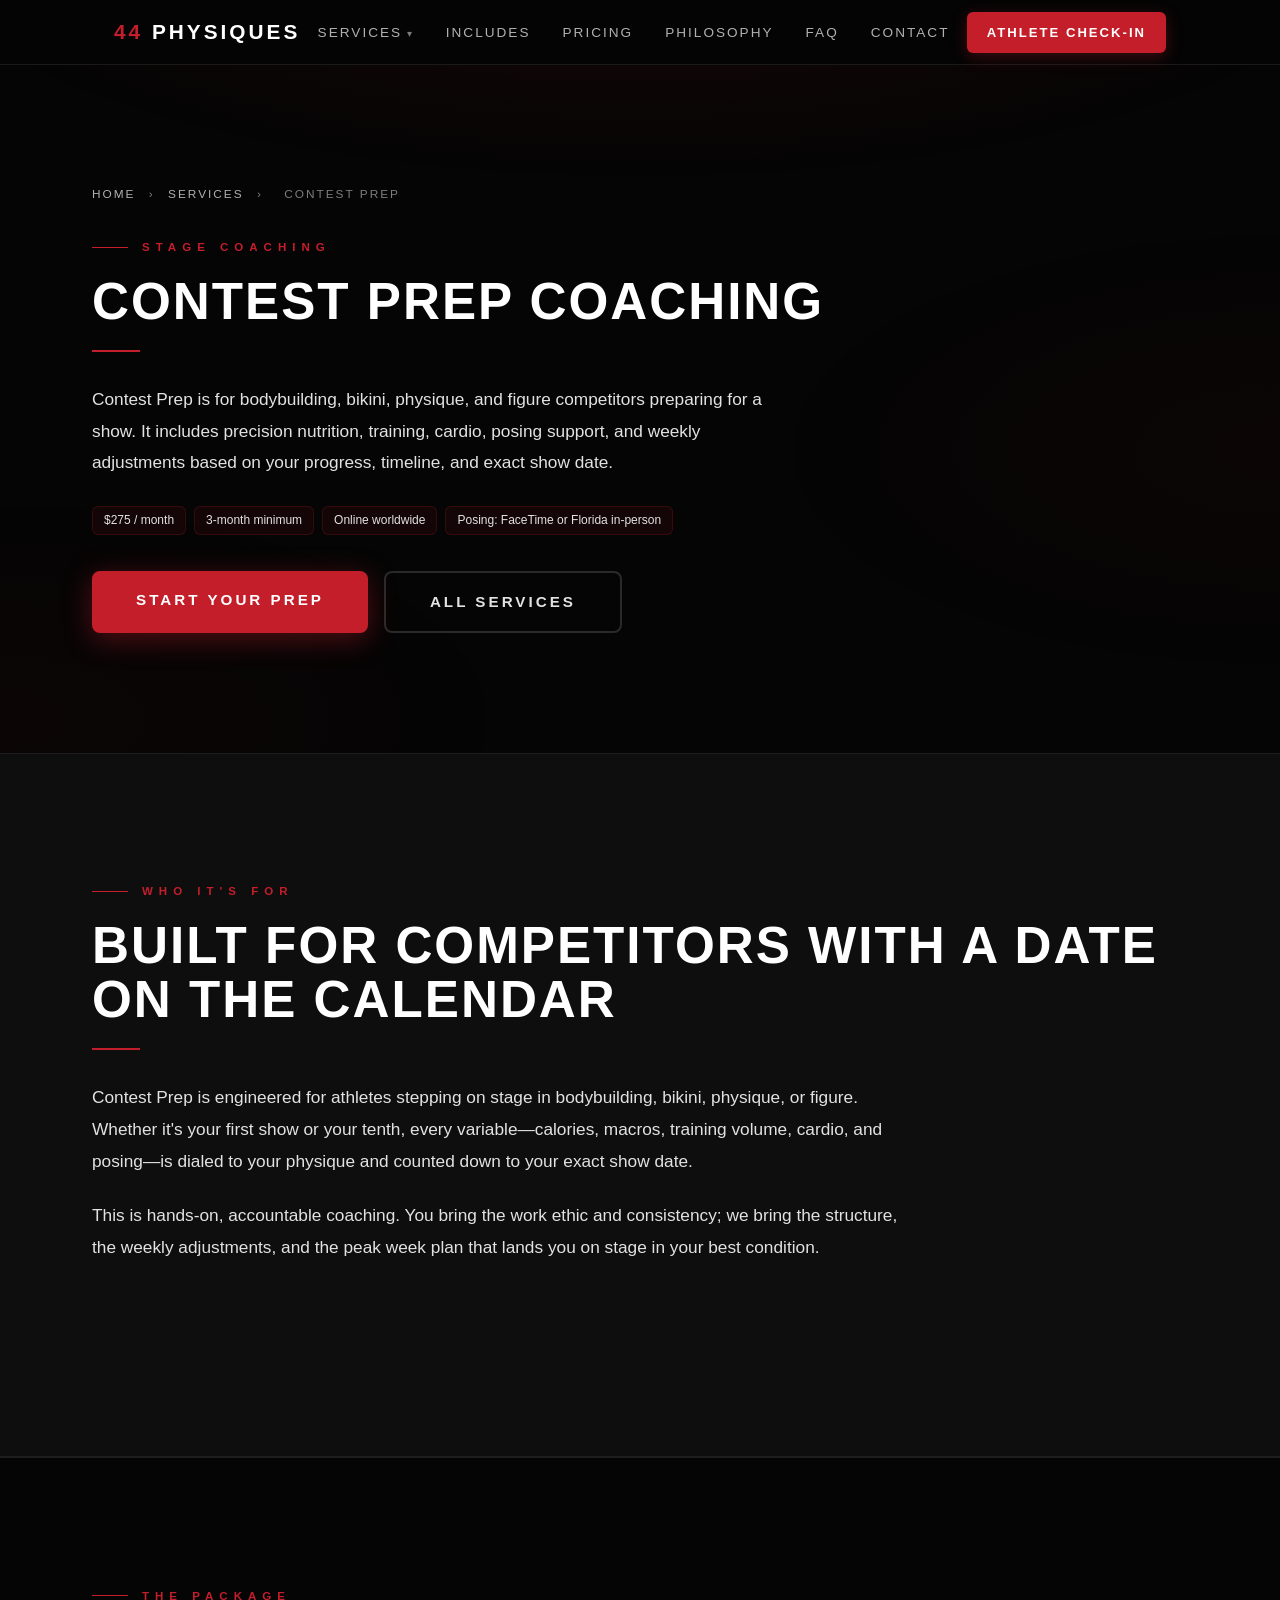
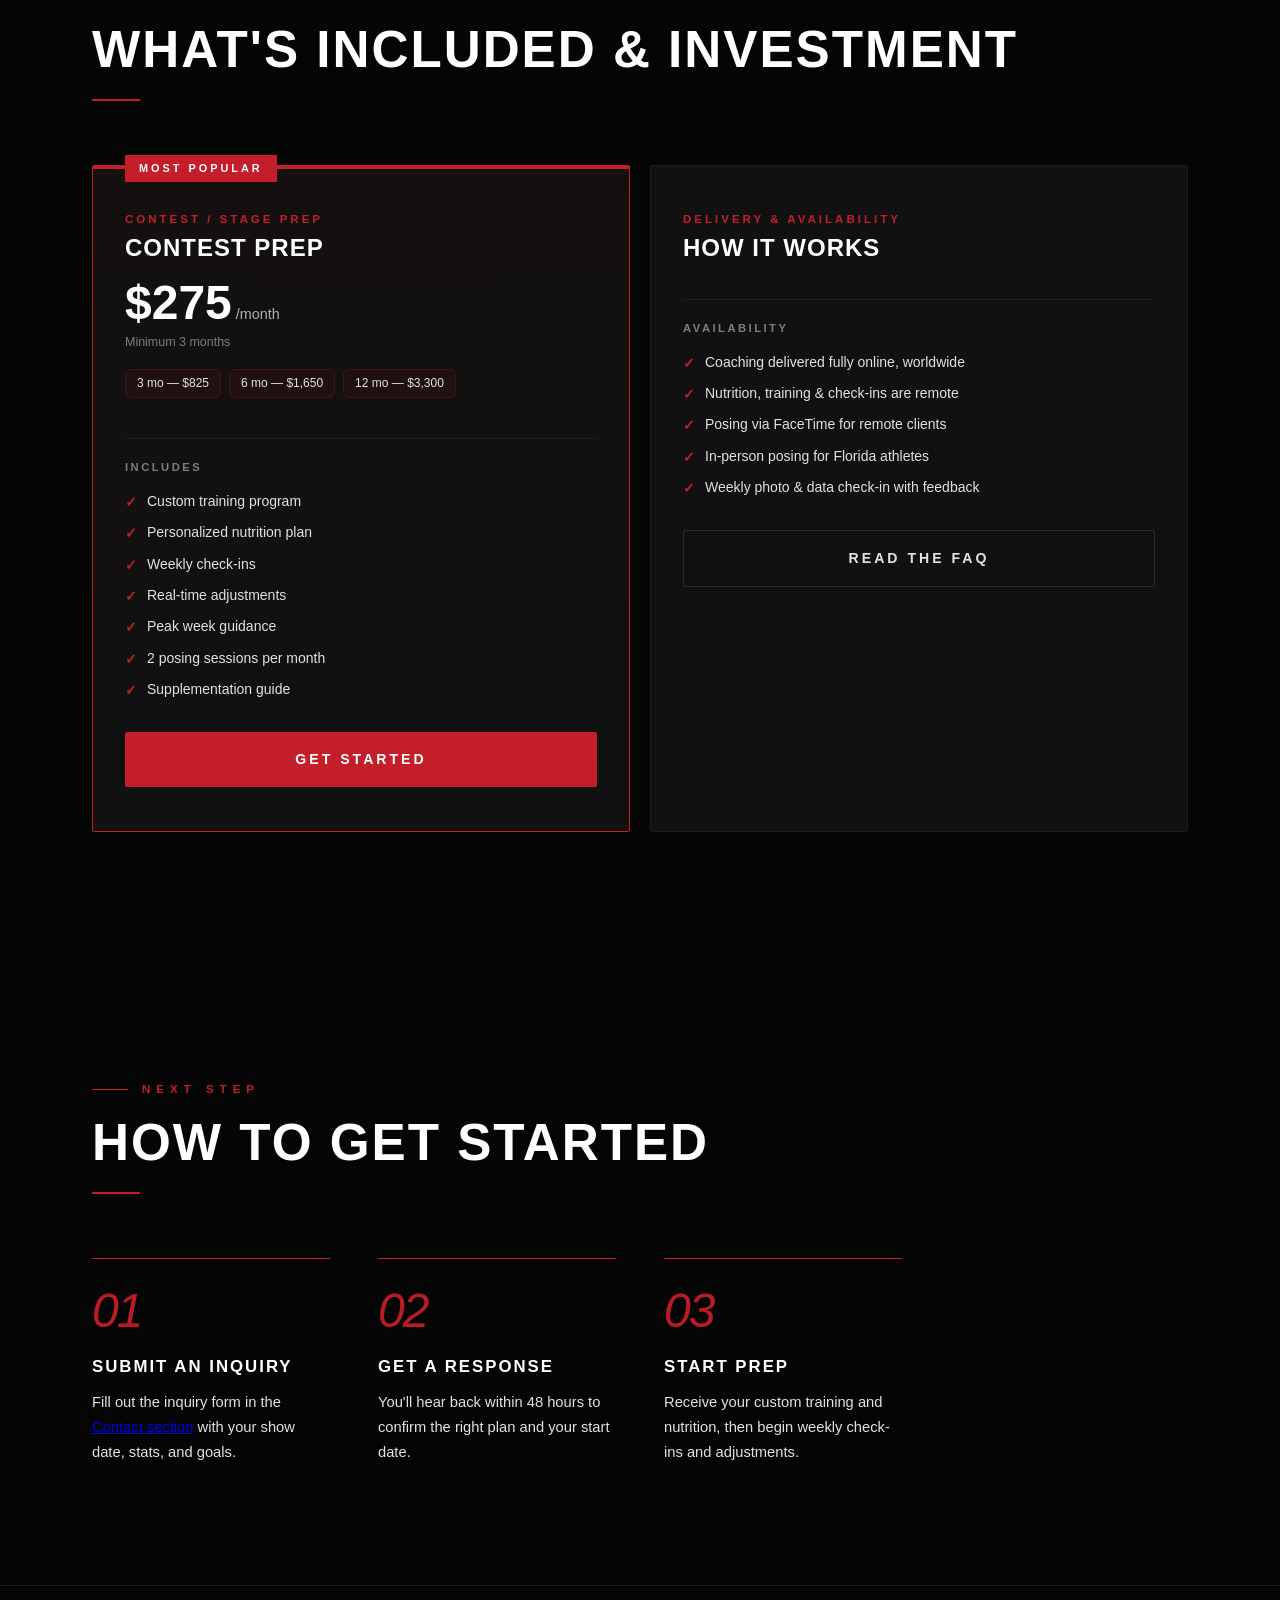
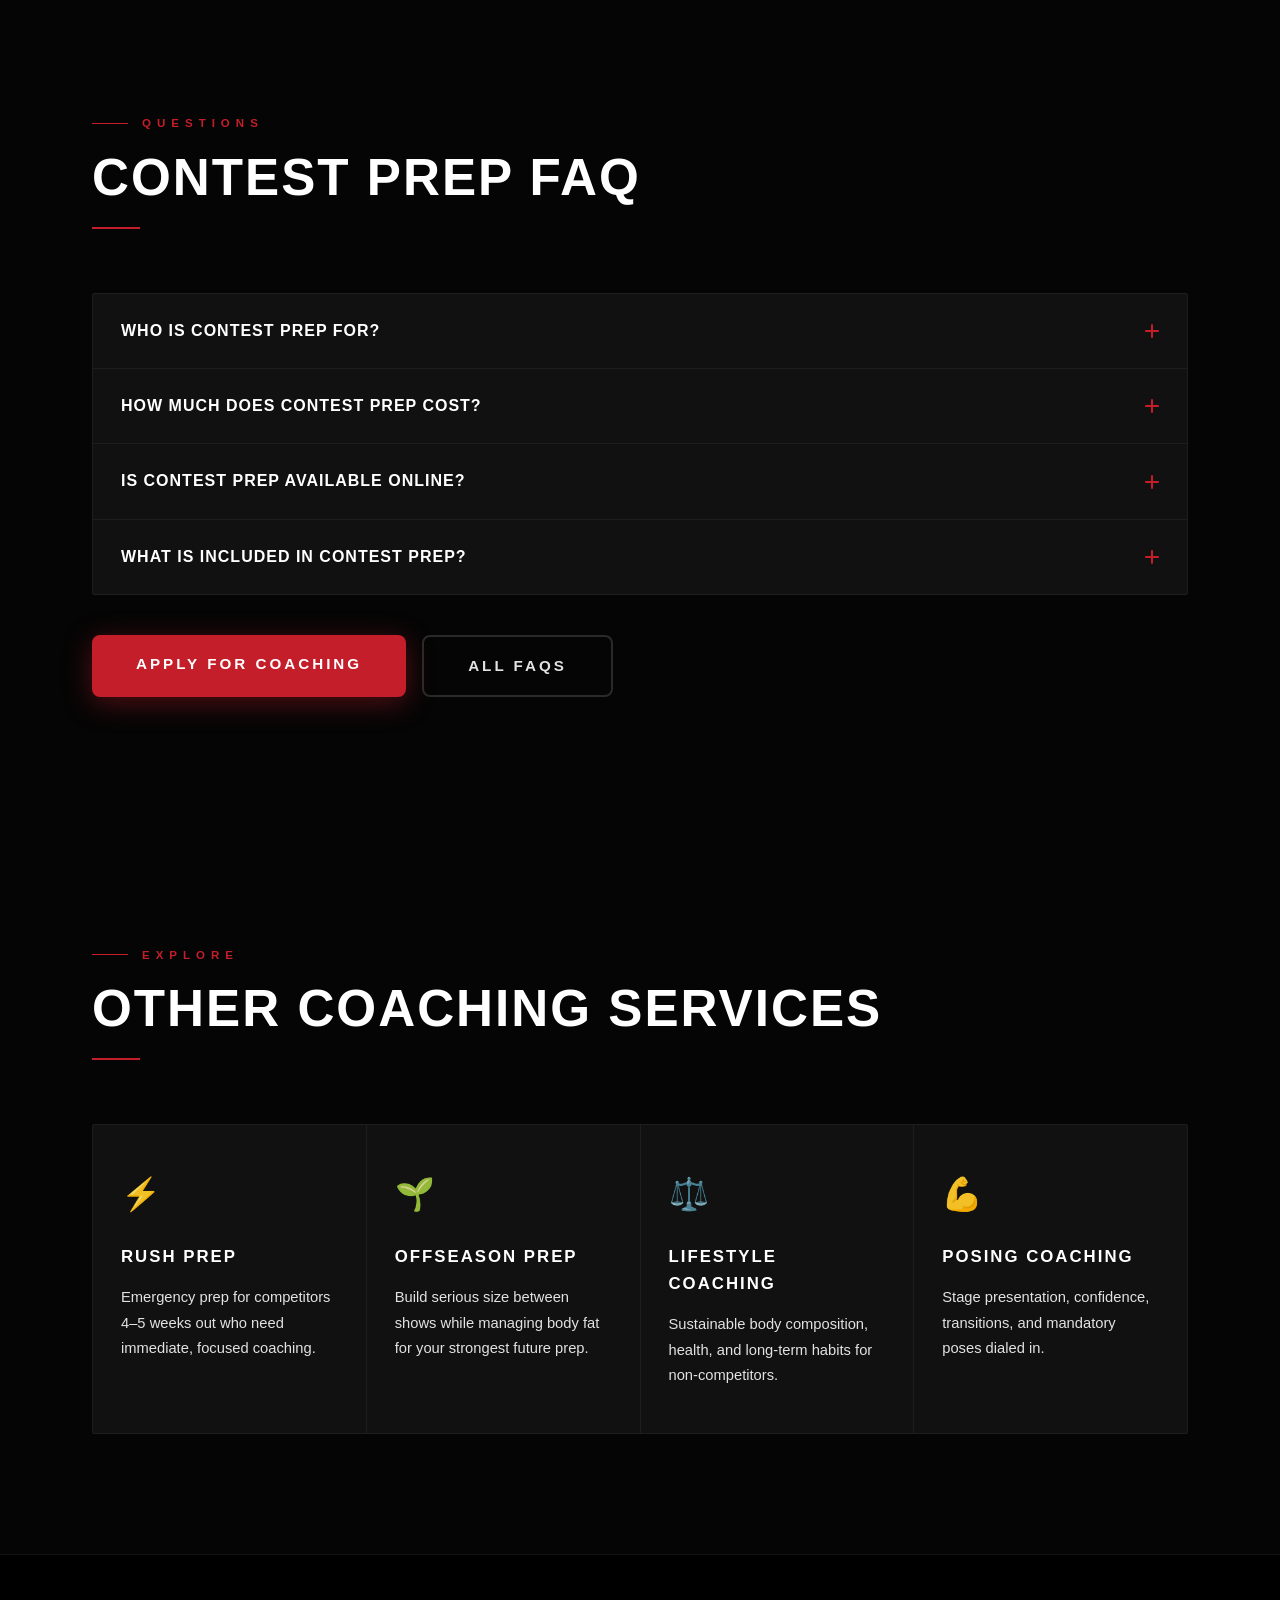
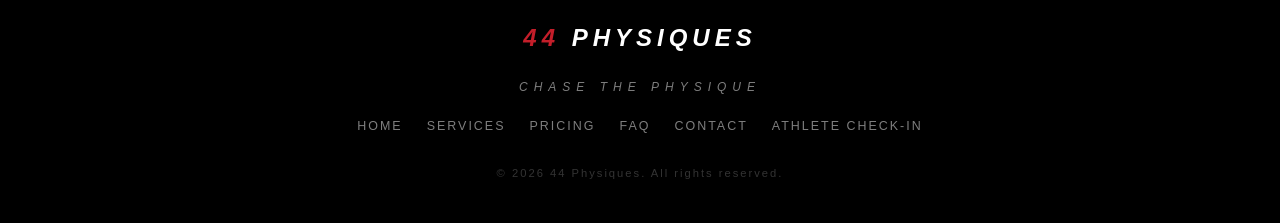
==== services/contest-prep/index.html @ b3694283 "feat: add dedicated AI-indexable service pages for 44 Physiques https://claude.ai/code/session_014UH" ====
<!DOCTYPE html>
<html lang="en">
<head>
    <meta charset="UTF-8">
    <meta name="viewport" content="width=device-width, initial-scale=1.0">

    <title>Contest Prep Coaching | Bodybuilding, Bikini &amp; Physique Show Prep | 44 Physiques</title>
    <meta name="description" content="Contest Prep coaching for bodybuilding, bikini, physique, and figure competitors. Precision nutrition, training, cardio, and posing engineered to your show date. $275/month, 3-month minimum. Online worldwide.">
    <meta name="keywords" content="contest prep coaching, bodybuilding contest prep, bikini prep coach, physique prep, figure competition coach, online contest prep, peak week coaching">
    <meta name="robots" content="index, follow, max-image-preview:large, max-snippet:-1">
    <meta name="author" content="44 Physiques">

    <link rel="canonical" href="https://zr5498tfmr-ux.github.io/-Team-44-Physiques-/services/contest-prep/">

    <meta property="og:type"        content="website">
    <meta property="og:site_name"   content="44 Physiques">
    <meta property="og:title"       content="Contest Prep Coaching | 44 Physiques">
    <meta property="og:description" content="Precision contest prep for bodybuilding, bikini, physique, and figure competitors — nutrition, training, cardio, posing, and weekly adjustments to your show date.">
    <meta property="og:image"       content="https://zr5498tfmr-ux.github.io/-Team-44-Physiques-/image/og-image.jpg">
    <meta property="og:url"         content="https://zr5498tfmr-ux.github.io/-Team-44-Physiques-/services/contest-prep/">

    <meta name="twitter:card"        content="summary_large_image">
    <meta name="twitter:title"       content="Contest Prep Coaching | 44 Physiques">
    <meta name="twitter:description" content="Precision contest prep for bodybuilding, bikini, physique, and figure competitors — engineered to your show date.">
    <meta name="twitter:image"       content="https://zr5498tfmr-ux.github.io/-Team-44-Physiques-/image/og-image.jpg">

    <link rel="preconnect" href="<https://fonts.googleapis.com>">
    <link rel="preconnect" href="<https://fonts.gstatic.com>" crossorigin>
    <link href="<https://fonts.googleapis.com/css2?family=Oswald:wght@400;500;600;700&family=Roboto:wght@300;400;500;700&display=swap>" rel="stylesheet">
    <link rel="icon" href="../../image/favicon.svg" type="image/svg+xml">
    <link rel="stylesheet" href="../../styles.css">

    <script type="application/ld+json">
    {
      "@context": "https://schema.org",
      "@graph": [
        {
          "@type": "BreadcrumbList",
          "itemListElement": [
            { "@type": "ListItem", "position": 1, "name": "Home", "item": "https://zr5498tfmr-ux.github.io/-Team-44-Physiques-/" },
            { "@type": "ListItem", "position": 2, "name": "Services", "item": "https://zr5498tfmr-ux.github.io/-Team-44-Physiques-/#services" },
            { "@type": "ListItem", "position": 3, "name": "Contest Prep", "item": "https://zr5498tfmr-ux.github.io/-Team-44-Physiques-/services/contest-prep/" }
          ]
        },
        {
          "@type": "Service",
          "@id": "https://zr5498tfmr-ux.github.io/-Team-44-Physiques-/services/contest-prep/#service",
          "name": "Contest Prep Coaching",
          "serviceType": "Bodybuilding contest prep coaching",
          "url": "https://zr5498tfmr-ux.github.io/-Team-44-Physiques-/services/contest-prep/",
          "description": "Contest Prep is for bodybuilding, bikini, physique, and figure competitors preparing for a show. It includes precision nutrition, training, cardio, posing support, and weekly adjustments based on progress, timeline, and show date.",
          "provider": {
            "@type": "ProfessionalService",
            "name": "44 Physiques",
            "url": "https://zr5498tfmr-ux.github.io/-Team-44-Physiques-/",
            "email": "fentydavid@yahoo.com"
          },
          "areaServed": [
            { "@type": "Country", "name": "United States" },
            { "@type": "Place", "name": "Online / Worldwide" }
          ],
          "offers": {
            "@type": "Offer",
            "price": "275.00",
            "priceCurrency": "USD",
            "availability": "https://schema.org/InStock",
            "url": "https://zr5498tfmr-ux.github.io/-Team-44-Physiques-/#contact",
            "priceSpecification": {
              "@type": "UnitPriceSpecification",
              "price": "275.00",
              "priceCurrency": "USD",
              "unitText": "MONTH",
              "minPrice": "825.00",
              "description": "$275/month, 3-month minimum ($825). 6 months $1,650. 12 months $3,300."
            }
          }
        },
        {
          "@type": "FAQPage",
          "mainEntity": [
            {
              "@type": "Question",
              "name": "Who is Contest Prep for?",
              "acceptedAnswer": { "@type": "Answer", "text": "Contest Prep is for bodybuilding, bikini, physique, and figure competitors preparing for a show who want precision nutrition, training, cardio, and posing built around their exact show date." }
            },
            {
              "@type": "Question",
              "name": "How much does Contest Prep cost?",
              "acceptedAnswer": { "@type": "Answer", "text": "Contest Prep is $275/month with a 3-month minimum ($825). A 6-month commitment is $1,650 and 12 months is $3,300." }
            },
            {
              "@type": "Question",
              "name": "Is Contest Prep available online?",
              "acceptedAnswer": { "@type": "Answer", "text": "Yes. All nutrition, training, and weekly check-ins are delivered fully online worldwide. Posing is available via FaceTime for remote clients or in-person for athletes in Florida." }
            },
            {
              "@type": "Question",
              "name": "What is included in Contest Prep?",
              "acceptedAnswer": { "@type": "Answer", "text": "Custom training, personalized nutrition, weekly check-ins with real-time adjustments, peak week guidance, 2 posing sessions per month, and a supplementation guide." }
            }
          ]
        }
      ]
    }
    </script>
</head>
<body>

    <!-- ===== STICKY NAV ===== -->
    <nav class="nav" aria-label="Primary navigation">
        <div class="nav-inner">
            <a href="../../" class="nav-brand"><span>44</span> Physiques</a>
            <ul class="nav-links">
                <li class="has-sub">
                    <a href="../../#services">Services</a>
                    <div class="nav-sub">
                        <a href="../contest-prep/">Contest Prep</a>
                        <a href="../rush-prep/">Rush Prep</a>
                        <a href="../lifestyle-coaching/">Lifestyle Coaching</a>
                        <a href="../offseason-prep/">Offseason Prep</a>
                        <a href="../posing-coaching/">Posing Coaching</a>
                    </div>
                </li>
                <li><a href="../../#includes">Includes</a></li>
                <li><a href="../../#pricing">Pricing</a></li>
                <li><a href="../../#philosophy">Philosophy</a></li>
                <li><a href="../../#faq">FAQ</a></li>
                <li><a href="../../#contact">Contact</a></li>
            </ul>
            <a href="https://zr5498tfmr-ux.github.io/44Physiques-check-in-form/" class="nav-cta" target="_blank" rel="noopener noreferrer">Athlete Check-In</a>
            <button class="nav-hamburger" onclick="toggleNav()" aria-label="Toggle navigation menu" aria-expanded="false" aria-controls="navMobile">
                <span></span><span></span><span></span>
            </button>
        </div>
        <div class="nav-mobile" id="navMobile">
            <a href="../../" onclick="closeNav()">Home</a>
            <a href="../../#services" onclick="closeNav()">Services</a>
            <a href="../rush-prep/" onclick="closeNav()">Rush Prep</a>
            <a href="../lifestyle-coaching/" onclick="closeNav()">Lifestyle Coaching</a>
            <a href="../offseason-prep/" onclick="closeNav()">Offseason Prep</a>
            <a href="../posing-coaching/" onclick="closeNav()">Posing Coaching</a>
            <a href="../../#faq" onclick="closeNav()">FAQ</a>
            <a href="../../#contact" onclick="closeNav()">Contact</a>
            <a href="https://zr5498tfmr-ux.github.io/44Physiques-check-in-form/" class="nav-mobile-cta" target="_blank" rel="noopener noreferrer">Athlete Check-In &rarr;</a>
        </div>
    </nav>

    <main>
        <!-- ===== HEADER ===== -->
        <section aria-label="Contest Prep overview">
            <div class="section-inner">
                <nav class="svc-breadcrumb" aria-label="Breadcrumb">
                    <a href="../../">Home</a> <span>&rsaquo;</span> <a href="../../#services">Services</a> <span>&rsaquo;</span> <span>Contest Prep</span>
                </nav>
                <p class="section-label">Stage Coaching</p>
                <h1 class="section-title">Contest Prep Coaching</h1>
                <div class="section-bar"></div>
                <p class="section-sub">Contest Prep is for bodybuilding, bikini, physique, and figure competitors preparing for a show. It includes precision nutrition, training, cardio, posing support, and weekly adjustments based on your progress, timeline, and exact show date.</p>
                <div class="bundle-row" style="margin-top: 28px;">
                    <span class="bundle-tag">$275 / month</span>
                    <span class="bundle-tag">3-month minimum</span>
                    <span class="bundle-tag">Online worldwide</span>
                    <span class="bundle-tag">Posing: FaceTime or Florida in-person</span>
                </div>
                <div class="hero-btns" style="justify-content:flex-start; margin-top: 36px;">
                    <a href="../../#contact" class="btn-primary">Start Your Prep</a>
                    <a href="../../#services" class="btn-outline">All Services</a>
                </div>
            </div>
        </section>

        <!-- ===== WHO IT'S FOR ===== -->
        <section class="philosophy-section" aria-label="Who Contest Prep is for">
            <div class="section-inner">
                <p class="section-label">Who It's For</p>
                <h2 class="section-title">Built For Competitors With a Date on the Calendar</h2>
                <div class="section-bar"></div>
                <div class="philosophy-body">
                    <p>Contest Prep is engineered for athletes stepping on stage in bodybuilding, bikini, physique, or figure. Whether it's your first show or your tenth, every variable&mdash;calories, macros, training volume, cardio, and posing&mdash;is dialed to your physique and counted down to your exact show date.</p>
                    <p>This is hands-on, accountable coaching. You bring the work ethic and consistency; we bring the structure, the weekly adjustments, and the peak week plan that lands you on stage in your best condition.</p>
                </div>
            </div>
        </section>

        <!-- ===== INCLUDED + PRICING ===== -->
        <section class="includes-section" aria-label="What is included and pricing">
            <div class="section-inner">
                <p class="section-label">The Package</p>
                <h2 class="section-title">What's Included &amp; Investment</h2>
                <div class="section-bar"></div>
                <div class="pricing-grid">
                    <div class="pricing-card pricing-featured">
                        <div class="pricing-badge">Most Popular</div>
                        <p class="pricing-tier">Contest / Stage Prep</p>
                        <h3 class="pricing-name">Contest Prep</h3>
                        <div class="pricing-amount">
                            <span class="price-num">$275</span><span class="price-per">/month</span>
                        </div>
                        <p class="pricing-min">Minimum 3 months</p>
                        <div class="bundle-row">
                            <span class="bundle-tag">3 mo &mdash; $825</span>
                            <span class="bundle-tag">6 mo &mdash; $1,650</span>
                            <span class="bundle-tag">12 mo &mdash; $3,300</span>
                        </div>
                        <div class="pricing-divider"></div>
                        <p class="includes-label">Includes</p>
                        <ul class="includes-list">
                            <li>Custom training program</li>
                            <li>Personalized nutrition plan</li>
                            <li>Weekly check-ins</li>
                            <li>Real-time adjustments</li>
                            <li>Peak week guidance</li>
                            <li>2 posing sessions per month</li>
                            <li>Supplementation guide</li>
                        </ul>
                        <a href="../../#contact" class="pricing-btn pricing-btn-solid">Get Started</a>
                    </div>
                    <div class="pricing-card">
                        <p class="pricing-tier">Delivery &amp; Availability</p>
                        <h3 class="pricing-name">How It Works</h3>
                        <div class="pricing-divider" style="margin-top: 20px;"></div>
                        <p class="includes-label">Availability</p>
                        <ul class="includes-list">
                            <li>Coaching delivered fully online, worldwide</li>
                            <li>Nutrition, training &amp; check-ins are remote</li>
                            <li>Posing via FaceTime for remote clients</li>
                            <li>In-person posing for Florida athletes</li>
                            <li>Weekly photo &amp; data check-in with feedback</li>
                        </ul>
                        <a href="../../#faq" class="pricing-btn pricing-btn-outline">Read the FAQ</a>
                    </div>
                </div>
            </div>
        </section>

        <!-- ===== HOW TO START ===== -->
        <section aria-label="How to get started">
            <div class="section-inner">
                <p class="section-label">Next Step</p>
                <h2 class="section-title">How to Get Started</h2>
                <div class="section-bar"></div>
                <div class="includes-grid">
                    <div class="include-item">
                        <span class="include-num">01</span>
                        <h3 class="include-name">Submit an Inquiry</h3>
                        <p class="include-desc">Fill out the inquiry form in the <a href="../../#contact">Contact section</a> with your show date, stats, and goals.</p>
                    </div>
                    <div class="include-item">
                        <span class="include-num">02</span>
                        <h3 class="include-name">Get a Response</h3>
                        <p class="include-desc">You'll hear back within 48 hours to confirm the right plan and your start date.</p>
                    </div>
                    <div class="include-item">
                        <span class="include-num">03</span>
                        <h3 class="include-name">Start Prep</h3>
                        <p class="include-desc">Receive your custom training and nutrition, then begin weekly check-ins and adjustments.</p>
                    </div>
                </div>
            </div>
        </section>

        <!-- ===== FAQ ===== -->
        <section class="faq-section" aria-label="Contest Prep frequently asked questions">
            <div class="section-inner">
                <p class="section-label">Questions</p>
                <h2 class="section-title">Contest Prep FAQ</h2>
                <div class="section-bar"></div>
                <div class="faq-list">
                    <details class="faq-item">
                        <summary class="faq-q"><span>Who is Contest Prep for?</span><span class="faq-icon" aria-hidden="true"></span></summary>
                        <div class="faq-a"><p>Contest Prep is for bodybuilding, bikini, physique, and figure competitors preparing for a show who want precision nutrition, training, cardio, and posing built around their exact show date.</p></div>
                    </details>
                    <details class="faq-item">
                        <summary class="faq-q"><span>How much does Contest Prep cost?</span><span class="faq-icon" aria-hidden="true"></span></summary>
                        <div class="faq-a"><p>Contest Prep is $275/month with a 3-month minimum ($825). A 6-month commitment is $1,650 and 12 months is $3,300.</p></div>
                    </details>
                    <details class="faq-item">
                        <summary class="faq-q"><span>Is Contest Prep available online?</span><span class="faq-icon" aria-hidden="true"></span></summary>
                        <div class="faq-a"><p>Yes. All nutrition, training, and weekly check-ins are delivered fully online worldwide. Posing is available via FaceTime for remote clients or in-person for athletes in Florida.</p></div>
                    </details>
                    <details class="faq-item">
                        <summary class="faq-q"><span>What is included in Contest Prep?</span><span class="faq-icon" aria-hidden="true"></span></summary>
                        <div class="faq-a"><p>Custom training, personalized nutrition, weekly check-ins with real-time adjustments, peak week guidance, 2 posing sessions per month, and a supplementation guide.</p></div>
                    </details>
                </div>
                <div class="hero-btns" style="justify-content:flex-start; margin-top: 40px;">
                    <a href="../../#contact" class="btn-primary">Apply for Coaching</a>
                    <a href="../../#faq" class="btn-outline">All FAQs</a>
                </div>
            </div>
        </section>

        <!-- ===== OTHER SERVICES ===== -->
        <section aria-label="Other coaching services">
            <div class="section-inner">
                <p class="section-label">Explore</p>
                <h2 class="section-title">Other Coaching Services</h2>
                <div class="section-bar"></div>
                <div class="services-grid">
                    <a class="service-card" href="../rush-prep/">
                        <span class="service-icon" aria-hidden="true">&#9889;</span>
                        <h3 class="service-name">Rush Prep</h3>
                        <p class="service-desc">Emergency prep for competitors 4&ndash;5 weeks out who need immediate, focused coaching.</p>
                    </a>
                    <a class="service-card" href="../offseason-prep/">
                        <span class="service-icon" aria-hidden="true">&#127793;</span>
                        <h3 class="service-name">Offseason Prep</h3>
                        <p class="service-desc">Build serious size between shows while managing body fat for your strongest future prep.</p>
                    </a>
                    <a class="service-card" href="../lifestyle-coaching/">
                        <span class="service-icon" aria-hidden="true">&#9878;&#65039;</span>
                        <h3 class="service-name">Lifestyle Coaching</h3>
                        <p class="service-desc">Sustainable body composition, health, and long-term habits for non-competitors.</p>
                    </a>
                    <a class="service-card" href="../posing-coaching/">
                        <span class="service-icon" aria-hidden="true">&#128170;</span>
                        <h3 class="service-name">Posing Coaching</h3>
                        <p class="service-desc">Stage presentation, confidence, transitions, and mandatory poses dialed in.</p>
                    </a>
                </div>
            </div>
        </section>
    </main>

    <!-- ===== FOOTER ===== -->
    <footer class="footer">
        <div class="footer-inner">
            <div class="footer-brand"><span>44</span> Physiques</div>
            <div class="footer-tagline">Chase the Physique</div>
            <nav class="footer-links" aria-label="Footer navigation">
                <a href="../../">Home</a>
                <a href="../../#services">Services</a>
                <a href="../../#pricing">Pricing</a>
                <a href="../../#faq">FAQ</a>
                <a href="../../#contact">Contact</a>
                <a href="https://zr5498tfmr-ux.github.io/44Physiques-check-in-form/" target="_blank" rel="noopener noreferrer">Athlete Check-In</a>
            </nav>
            <p class="footer-copy">&copy; 2026 44 Physiques. All rights reserved.</p>
        </div>
    </footer>

    <script>
        function toggleNav() {
            var mobile = document.getElementById('navMobile');
            var btn = document.querySelector('.nav-hamburger');
            var open = mobile.classList.toggle('open');
            btn.setAttribute('aria-expanded', open);
        }
        function closeNav() {
            document.getElementById('navMobile').classList.remove('open');
            document.querySelector('.nav-hamburger').setAttribute('aria-expanded', 'false');
        }
        document.addEventListener('click', function(e) {
            if (!document.querySelector('.nav').contains(e.target)) closeNav();
        });
    </script>

</body>
</html>
---- styles.css ----
/* ===== RESET & BASE ===== */
*, *::before, *::after { box-sizing: border-box; margin: 0; padding: 0; }

:root {
    --black:        #050505;
    --black-light:  #0e0e0e;
    --card-bg:      #111111;
    --border:       #1e1e1e;
    --border-hover: #2a2a2a;
    --red:          #c41e2a;
    --red-hover:    #e02535;
    --red-dark:     #8b1520;
    --white:        #ffffff;
    --gray-light:   #e2e2e2;
    --gray:         #b0b0b0;
    --gray-dark:    #7e7e7e;
}

html { scroll-behavior: smooth; }

body {
    font-family: 'Roboto', Arial, sans-serif;
    background-color: var(--black);
    color: var(--white);
    line-height: 1.6;
    min-height: 100vh;
}

body::before {
    content: '';
    position: fixed;
    top: 0; left: 0; right: 0; bottom: 0;
    background:
        radial-gradient(ellipse 120% 60% at 50% -10%, rgba(196,30,42,0.12) 0%, transparent 50%),
        radial-gradient(ellipse 80%  50% at 100% 50%, rgba(196,30,42,0.04) 0%, transparent 50%),
        radial-gradient(ellipse 80%  50% at 0%   80%, rgba(196,30,42,0.04) 0%, transparent 50%);
    pointer-events: none;
    z-index: 0;
}

/* ===== STICKY NAV ===== */
.nav {
    position: sticky;
    top: 0;
    z-index: 200;
    background: rgba(5,5,5,0.95);
    backdrop-filter: blur(16px);
    -webkit-backdrop-filter: blur(16px);
    border-bottom: 1px solid #1a1a1a;
}

.nav-inner {
    max-width: 1100px;
    margin: 0 auto;
    padding: 0 24px;
    display: flex;
    align-items: center;
    justify-content: space-between;
    height: 64px;
}

.nav-brand {
    font-family: 'Oswald', sans-serif;
    font-size: 1.3rem;
    font-weight: 700;
    letter-spacing: 3px;
    text-transform: uppercase;
    color: var(--white);
    text-decoration: none;
}
.nav-brand span { color: var(--red); }

.nav-links {
    display: flex;
    align-items: center;
    gap: 32px;
    list-style: none;
}
.nav-links a {
    font-family: 'Oswald', sans-serif;
    font-size: 0.85rem;
    font-weight: 500;
    letter-spacing: 2px;
    text-transform: uppercase;
    color: var(--gray);
    text-decoration: none;
    transition: color 0.2s;
}
.nav-links a:hover { color: var(--white); }

.nav-cta {
    font-family: 'Oswald', sans-serif;
    font-size: 0.82rem;
    font-weight: 600;
    letter-spacing: 2px;
    text-transform: uppercase;
    color: var(--white);
    background: var(--red);
    padding: 10px 20px;
    border-radius: 6px;
    text-decoration: none;
    white-space: nowrap;
    box-shadow: 0 4px 16px rgba(196,30,42,0.3);
    transition: all 0.25s ease;
}
.nav-cta:hover {
    background: var(--red-hover);
    box-shadow: 0 6px 24px rgba(196,30,42,0.5);
    transform: translateY(-1px);
}

.nav-hamburger {
    display: none;
    flex-direction: column;
    gap: 5px;
    cursor: pointer;
    background: none;
    border: none;
    padding: 4px;
}
.nav-hamburger span {
    display: block;
    width: 24px;
    height: 2px;
    background: var(--white);
    border-radius: 2px;
    transition: all 0.3s ease;
}

.nav-mobile {
    display: none;
    flex-direction: column;
    background: rgba(8,8,8,0.98);
    border-top: 1px solid #1a1a1a;
    padding: 12px 24px 24px;
}
.nav-mobile.open { display: flex; }
.nav-mobile a {
    font-family: 'Oswald', sans-serif;
    font-size: 1rem;
    font-weight: 500;
    letter-spacing: 2px;
    text-transform: uppercase;
    color: var(--gray-light);
    text-decoration: none;
    padding: 14px 0;
    border-bottom: 1px solid #1a1a1a;
    transition: color 0.2s;
}
.nav-mobile a:hover { color: var(--red); }
.nav-mobile-cta {
    margin-top: 16px;
    text-align: center;
    background: var(--red) !important;
    color: var(--white) !important;
    padding: 14px !important;
    border-radius: 6px;
    border-bottom: none !important;
}

/* ===== HERO ===== */
.hero {
    position: relative;
    padding: 96px 24px 80px;
    text-align: center;
    overflow: hidden;
}

.hero-glow {
    position: absolute;
    top: 50%; left: 50%;
    transform: translate(-50%, -50%);
    width: 700px; height: 700px;
    background: radial-gradient(circle, rgba(196,30,42,0.12) 0%, transparent 60%);
    animation: heroGlow 4s ease-in-out infinite alternate;
    pointer-events: none;
}
@keyframes heroGlow {
    0%   { opacity: 0.6; transform: translate(-50%,-50%) scale(0.9); }
    100% { opacity: 1;   transform: translate(-50%,-50%) scale(1.1); }
}

.hero-line {
    position: absolute;
    bottom: 0; left: 0; right: 0;
    height: 2px;
    background: linear-gradient(90deg, transparent 0%, var(--red) 30%, var(--red) 70%, transparent 100%);
}

.hero-content {
    max-width: 860px;
    margin: 0 auto;
    position: relative;
    z-index: 1;
}

.hero-logo {
    width: 360px;
    max-width: 88%;
    height: auto;
    margin-bottom: 20px;
    filter: drop-shadow(0 0 50px rgba(196,30,42,0.35));
}

.hero-mantra {
    font-family: 'Oswald', sans-serif;
    font-size: 1.1rem;
    font-weight: 500;
    font-style: italic;
    letter-spacing: 6px;
    text-transform: uppercase;
    margin-bottom: 40px;
    background: linear-gradient(90deg, var(--gray-dark) 0%, var(--gray-light) 12%, var(--white) 20%, var(--gray-light) 28%, var(--gray-dark) 40%, var(--gray-dark) 100%);
    background-size: 250% 100%;
    -webkit-background-clip: text;
    -webkit-text-fill-color: transparent;
    background-clip: text;
    animation: mantraSweep 4s ease-in-out infinite;
}
@keyframes mantraSweep {
    0%   { background-position: 100% 50%; }
    100% { background-position: -50% 50%; }
}

.hero-headline {
    font-family: 'Oswald', sans-serif;
    font-size: clamp(2.2rem, 6vw, 3.8rem);
    font-weight: 700;
    letter-spacing: 2px;
    text-transform: uppercase;
    line-height: 1.1;
    margin-bottom: 24px;
}
.hero-headline em { font-style: normal; color: var(--red); }

.hero-sub {
    font-family: 'Oswald', sans-serif;
    font-size: 1.15rem;
    font-weight: 400;
    color: var(--gray-light);
    letter-spacing: 0.5px;
    margin-bottom: 20px;
    line-height: 1.6;
}

.hero-body {
    font-size: 1rem;
    color: var(--gray);
    max-width: 720px;
    margin: 0 auto 40px;
    line-height: 1.85;
}

.hero-btns {
    display: flex;
    gap: 16px;
    justify-content: center;
    flex-wrap: wrap;
}

.btn-primary {
    font-family: 'Oswald', sans-serif;
    font-size: 0.95rem;
    font-weight: 700;
    letter-spacing: 3px;
    text-transform: uppercase;
    color: var(--white);
    background: var(--red);
    padding: 17px 44px;
    border-radius: 8px;
    text-decoration: none;
    display: inline-block;
    box-shadow: 0 6px 28px rgba(196,30,42,0.4);
    position: relative;
    overflow: hidden;
    transition: all 0.3s ease;
}
.btn-primary::before {
    content: '';
    position: absolute;
    top: 0; left: -100%; width: 100%; height: 100%;
    background: linear-gradient(90deg, transparent, rgba(255,255,255,0.15), transparent);
    transition: left 0.5s ease;
}
.btn-primary:hover::before { left: 100%; }
.btn-primary:hover {
    background: var(--red-hover);
    box-shadow: 0 8px 40px rgba(196,30,42,0.55);
    transform: translateY(-3px);
}

.btn-outline {
    font-family: 'Oswald', sans-serif;
    font-size: 0.95rem;
    font-weight: 600;
    letter-spacing: 3px;
    text-transform: uppercase;
    color: var(--gray-light);
    background: transparent;
    border: 2px solid var(--border-hover);
    padding: 17px 44px;
    border-radius: 8px;
    text-decoration: none;
    display: inline-block;
    transition: all 0.3s ease;
}
.btn-outline:hover { border-color: var(--red); color: var(--white); }

/* ===== SHARED SECTION STYLES ===== */
section { position: relative; z-index: 1; }

.section-inner {
    max-width: 1160px;
    margin: 0 auto;
    padding: 120px 32px;
}

.section-label {
    display: inline-flex;
    align-items: center;
    gap: 14px;
    font-family: 'Oswald', sans-serif;
    font-size: 0.72rem;
    font-weight: 600;
    letter-spacing: 6px;
    text-transform: uppercase;
    color: var(--red);
    margin-bottom: 18px;
}
.section-label::before {
    content: '';
    width: 36px;
    height: 1px;
    background: var(--red);
    display: inline-block;
}

.section-title {
    font-family: 'Oswald', sans-serif;
    font-size: clamp(2rem, 4.4vw, 3.2rem);
    font-weight: 700;
    letter-spacing: 2px;
    text-transform: uppercase;
    line-height: 1.05;
    margin-bottom: 22px;
}

.section-bar {
    width: 48px;
    height: 2px;
    background: var(--red);
    border-radius: 0;
    margin-bottom: 32px;
}

.section-sub {
    font-size: 1.08rem;
    color: var(--gray-light);
    max-width: 680px;
    line-height: 1.8;
    font-weight: 300;
}

/* ===== SERVICES ===== */
.services-grid {
    display: grid;
    grid-template-columns: repeat(auto-fit, minmax(220px, 1fr));
    gap: 1px;
    margin-top: 64px;
    background: var(--border);
    border: 1px solid var(--border);
    border-radius: 2px;
    overflow: hidden;
}

.service-card {
    background: var(--card-bg);
    border: none;
    border-radius: 0;
    padding: 44px 28px;
    text-align: left;
    position: relative;
    overflow: hidden;
    transition: background 0.3s ease;
}
.service-card::after {
    content: '';
    position: absolute;
    top: 0; left: 0;
    width: 3px; height: 100%;
    background: var(--red);
    transform: scaleY(0);
    transform-origin: top;
    transition: transform 0.35s ease;
}
.service-card:hover {
    background: #141414;
}
.service-card:hover::after { transform: scaleY(1); }

.service-icon { font-size: 2rem; display: block; margin-bottom: 24px; opacity: 0.95; }
.service-name {
    font-family: 'Oswald', sans-serif;
    font-size: 1.05rem;
    font-weight: 600;
    letter-spacing: 2px;
    text-transform: uppercase;
    color: var(--white);
    margin-bottom: 14px;
}
.service-desc { font-size: 0.92rem; color: var(--gray-light); line-height: 1.75; font-weight: 300; }

/* ===== WHAT YOU GET ===== */
.includes-section {
    background: var(--black);
    border-top: 1px solid var(--border);
    position: relative;
}
.includes-grid {
    display: grid;
    grid-template-columns: repeat(4, 1fr);
    gap: 48px;
    margin-top: 64px;
}
.include-item {
    border-top: 1px solid var(--red);
    padding-top: 28px;
    position: relative;
}
.include-num {
    font-family: 'Oswald', sans-serif;
    font-style: italic;
    font-weight: 300;
    font-size: 3rem;
    color: var(--red);
    letter-spacing: -2px;
    line-height: 1;
    display: block;
    margin-bottom: 22px;
    opacity: 0.95;
}
.include-name {
    font-family: 'Oswald', sans-serif;
    font-size: 1.05rem;
    font-weight: 600;
    letter-spacing: 2px;
    text-transform: uppercase;
    color: var(--white);
    margin-bottom: 12px;
    line-height: 1.25;
}
.include-desc {
    font-size: 0.92rem;
    color: var(--gray-light);
    line-height: 1.7;
    font-weight: 300;
}

/* ===== PHILOSOPHY ===== */
.philosophy-section {
    background: var(--black-light);
    border-top: 1px solid var(--border);
    border-bottom: 1px solid var(--border);
}

.philosophy-body {
    max-width: 820px;
    display: flex;
    flex-direction: column;
    gap: 22px;
    margin: 12px 0 72px;
}
.philosophy-body p { font-size: 1.08rem; color: var(--gray-light); line-height: 1.85; font-weight: 300; }
.philosophy-body strong { color: var(--white); font-weight: 500; letter-spacing: 0.5px; }

.pillars-grid {
    display: grid;
    grid-template-columns: repeat(auto-fit, minmax(220px, 1fr));
    gap: 0;
    border-top: 1px solid var(--border);
}

.pillar {
    background: transparent;
    border: none;
    border-right: 1px solid var(--border);
    border-bottom: 1px solid var(--border);
    border-radius: 0;
    padding: 36px 28px;
    transition: background 0.3s ease;
    position: relative;
}
.pillar:last-child { border-right: none; }
.pillar:hover {
    background: rgba(196,30,42,0.05);
}
.pillar-dot {
    width: 6px; height: 6px;
    background: var(--red);
    border-radius: 50%;
    margin-bottom: 18px;
    box-shadow: 0 0 0 4px rgba(196,30,42,0.15);
}
.pillar-title {
    font-family: 'Oswald', sans-serif;
    font-size: 1rem;
    font-weight: 600;
    letter-spacing: 2px;
    text-transform: uppercase;
    color: var(--white);
    margin-bottom: 12px;
}
.pillar-text { font-size: 0.92rem; color: var(--gray-light); line-height: 1.75; font-weight: 300; }

/* ===== PRICING ===== */
.pricing-grid {
    display: grid;
    grid-template-columns: repeat(auto-fit, minmax(300px, 1fr));
    gap: 20px;
    margin-top: 64px;
    align-items: stretch;
}

.pricing-card {
    background: var(--card-bg);
    border: 1px solid var(--border);
    border-radius: 2px;
    padding: 44px 32px;
    position: relative;
    transition: border-color 0.3s ease, transform 0.3s ease;
    display: flex;
    flex-direction: column;
}
.pricing-card:hover {
    border-color: rgba(196,30,42,0.45);
    transform: translateY(-3px);
}

.pricing-featured {
    border-color: var(--red);
    background: linear-gradient(180deg, #141010 0%, var(--card-bg) 100%);
}
.pricing-featured::before {
    content: '';
    position: absolute;
    top: 0; left: 0; right: 0;
    height: 3px;
    background: var(--red);
}
.pricing-featured:hover {
    border-color: var(--red-hover);
}

.pricing-badge {
    position: absolute;
    top: -11px; left: 32px;
    background: var(--red);
    color: var(--white);
    font-family: 'Oswald', sans-serif;
    font-size: 0.68rem;
    font-weight: 700;
    letter-spacing: 3px;
    text-transform: uppercase;
    padding: 5px 14px;
    border-radius: 0;
    white-space: nowrap;
}

.pricing-tier {
    font-family: 'Oswald', sans-serif;
    font-size: 0.72rem;
    font-weight: 600;
    letter-spacing: 3px;
    text-transform: uppercase;
    color: var(--red);
    margin-bottom: 6px;
}
.pricing-name {
    font-family: 'Oswald', sans-serif;
    font-size: 1.5rem;
    font-weight: 700;
    letter-spacing: 1px;
    text-transform: uppercase;
    color: var(--white);
    margin-bottom: 16px;
    line-height: 1.2;
}

.pricing-amount { margin-bottom: 6px; }
.price-num { font-family: 'Oswald', sans-serif; font-size: 3rem; font-weight: 700; color: var(--white); line-height: 1; }
.price-per { font-size: 0.9rem; color: var(--gray); margin-left: 4px; }
.pricing-min { font-size: 0.78rem; color: var(--gray-dark); margin-bottom: 16px; }

.bundle-row { display: flex; flex-wrap: wrap; gap: 8px; margin-bottom: 20px; }
.bundle-tag {
    background: rgba(196,30,42,0.08);
    border: 1px solid rgba(196,30,42,0.2);
    border-radius: 6px;
    padding: 4px 11px;
    font-family: 'Oswald', sans-serif;
    font-size: 0.75rem;
    font-weight: 500;
    color: var(--gray-light);
}

.pricing-divider { height: 1px; background: var(--border); margin: 20px 0; }
.includes-label {
    font-family: 'Oswald', sans-serif;
    font-size: 0.7rem;
    font-weight: 600;
    letter-spacing: 2.5px;
    text-transform: uppercase;
    color: var(--gray-dark);
    margin-bottom: 14px;
}
.includes-list { list-style: none; display: flex; flex-direction: column; gap: 10px; }
.includes-list li {
    display: flex;
    align-items: flex-start;
    gap: 10px;
    font-size: 0.875rem;
    color: var(--gray-light);
    line-height: 1.45;
}
.includes-list li::before { content: '✓'; color: var(--red); font-weight: 700; flex-shrink: 0; margin-top: 1px; }

.pricing-btn {
    display: block;
    margin-top: auto;
    margin-top: 32px;
    font-family: 'Oswald', sans-serif;
    font-size: 0.88rem;
    font-weight: 700;
    letter-spacing: 3px;
    text-transform: uppercase;
    text-align: center;
    text-decoration: none;
    padding: 16px;
    border-radius: 2px;
    transition: all 0.3s ease;
}
.pricing-btn-solid { background: var(--red); color: var(--white); }
.pricing-btn-solid:hover { background: var(--red-hover); }
.pricing-btn-outline { background: transparent; color: var(--gray-light); border: 1px solid var(--border-hover); }
.pricing-btn-outline:hover { border-color: var(--red); color: var(--white); background: rgba(196,30,42,0.05); }

/* ===== POLICIES ===== */
.policies-section { background: #080808; border-top: 1px solid var(--border); position: relative; z-index: 1; }
.policies-inner { max-width: 1100px; margin: 0 auto; padding: 40px 24px; }
.policies-title {
    font-family: 'Oswald', sans-serif;
    font-size: 0.72rem;
    font-weight: 600;
    letter-spacing: 4px;
    text-transform: uppercase;
    color: var(--gray-dark);
    margin-bottom: 20px;
}
.policies-grid { display: grid; grid-template-columns: repeat(auto-fit, minmax(260px, 1fr)); gap: 0 32px; }
.policy-item {
    font-size: 0.9rem;
    color: var(--gray-light);
    line-height: 1.6;
    padding: 12px 0 12px 18px;
    border-bottom: 1px solid #141414;
    position: relative;
}
.policy-item::before { content: '—'; position: absolute; left: 0; color: var(--red); }
.payment-row {
    margin-top: 20px;
    padding: 14px 20px;
    background: rgba(196,30,42,0.04);
    border: 1px solid rgba(196,30,42,0.1);
    border-radius: 10px;
    display: flex;
    flex-wrap: wrap;
    align-items: center;
    gap: 10px 28px;
}
.payment-label { font-family: 'Oswald', sans-serif; font-size: 0.7rem; letter-spacing: 3px; text-transform: uppercase; color: var(--gray-dark); }
.payment-item { font-size: 0.82rem; color: var(--gray-light); }
.payment-item strong { color: var(--white); }

/* ===== CONTACT ===== */
.contact-section { border-top: 1px solid var(--border); position: relative; z-index: 1; }
.contact-inner { max-width: 880px; }
.contact-header { text-align: center; margin-bottom: 48px; }
.contact-header .section-bar { margin-left: auto; margin-right: auto; }
.contact-header .section-sub { margin-left: auto; margin-right: auto; }

.contact-items { display: flex; justify-content: center; flex-wrap: wrap; gap: 20px 32px; margin-top: 40px; }
.contact-item { display: flex; align-items: center; gap: 8px; font-size: 0.95rem; color: var(--gray-light); }
.contact-icon { font-size: 1.1rem; }

/* ===== SOCIAL (contact) ===== */
.social-row {
    margin-top: 56px;
    padding-top: 40px;
    border-top: 1px solid var(--border);
    text-align: center;
}
.social-label {
    font-family: 'Oswald', sans-serif;
    font-size: 0.72rem;
    font-weight: 600;
    letter-spacing: 5px;
    text-transform: uppercase;
    color: var(--gray);
    margin-bottom: 18px;
}
.social-links {
    display: flex;
    justify-content: center;
    flex-wrap: wrap;
    gap: 14px 28px;
}
.social-link {
    display: inline-flex;
    align-items: center;
    gap: 10px;
    text-decoration: none;
    color: var(--gray-light);
    font-family: 'Oswald', sans-serif;
    font-size: 0.95rem;
    letter-spacing: 1.5px;
    padding: 8px 2px;
    transition: color 0.2s ease;
}
.social-link:hover { color: var(--red); }
.social-icon {
    width: 22px;
    height: 22px;
    flex-shrink: 0;
}

/* ===== INQUIRY FORM ===== */
.inquiry-form {
    background: var(--card-bg);
    border: 1px solid var(--border);
    border-radius: 16px;
    padding: 36px;
    display: flex;
    flex-direction: column;
    gap: 20px;
    box-shadow: 0 12px 40px rgba(0,0,0,0.4);
}
.form-row { display: grid; grid-template-columns: 1fr 1fr; gap: 20px; }
.form-field { display: flex; flex-direction: column; gap: 8px; }
.form-field-full { width: 100%; }
.form-field label {
    font-family: 'Oswald', sans-serif;
    font-size: 0.78rem;
    font-weight: 600;
    letter-spacing: 2px;
    text-transform: uppercase;
    color: var(--gray-light);
}
.form-field .req { color: var(--red); margin-left: 2px; }
.form-field input,
.form-field select,
.form-field textarea {
    font-family: 'Roboto', sans-serif;
    font-size: 0.95rem;
    color: var(--white);
    background: #0a0a0a;
    border: 1px solid var(--border-hover);
    border-radius: 8px;
    padding: 12px 14px;
    transition: border-color 0.2s, box-shadow 0.2s;
    width: 100%;
}
.form-field textarea { resize: vertical; min-height: 120px; line-height: 1.6; }
.form-field select { appearance: none; background-image: linear-gradient(45deg, transparent 50%, var(--gray) 50%), linear-gradient(135deg, var(--gray) 50%, transparent 50%); background-position: calc(100% - 18px) 50%, calc(100% - 13px) 50%; background-size: 5px 5px, 5px 5px; background-repeat: no-repeat; padding-right: 36px; }
.form-field input:focus,
.form-field select:focus,
.form-field textarea:focus {
    outline: none;
    border-color: var(--red);
    box-shadow: 0 0 0 3px rgba(196,30,42,0.18);
}
.form-field input::placeholder,
.form-field textarea::placeholder { color: var(--gray-dark); }

.form-actions {
    display: flex;
    flex-direction: column;
    align-items: center;
    gap: 14px;
    margin-top: 8px;
}
.form-actions .btn-primary { border: none; cursor: pointer; }
.form-note { font-size: 0.82rem; color: var(--gray); text-align: center; line-height: 1.55; max-width: 480px; }
.form-status { font-size: 0.88rem; color: var(--gray); text-align: center; min-height: 1.3em; }
.form-status-ok { color: #4ade80; }
.form-status-err { color: var(--red-hover); }

/* ===== FOOTER ===== */
.footer { background: #000; border-top: 1px solid #111; padding: 64px 24px 40px; position: relative; z-index: 1; }
.footer-inner { max-width: 1100px; margin: 0 auto; display: flex; flex-direction: column; align-items: center; gap: 20px; text-align: center; }
.footer-brand { font-family: 'Oswald', sans-serif; font-size: 1.5rem; font-weight: 700; letter-spacing: 5px; text-transform: uppercase; font-style: italic; }
.footer-brand span { color: var(--red); }
.footer-tagline { font-family: 'Oswald', sans-serif; font-size: 0.75rem; letter-spacing: 6px; text-transform: uppercase; color: var(--gray-dark); font-style: italic; }

.footer-social {
    display: flex;
    gap: 32px;
    flex-wrap: wrap;
    justify-content: center;
    margin: 16px 0 4px;
    padding: 20px 0;
    border-top: 1px solid #141414;
    border-bottom: 1px solid #141414;
    width: 100%;
    max-width: 560px;
}
.footer-social-link {
    display: inline-flex;
    align-items: center;
    gap: 8px;
    font-family: 'Oswald', sans-serif;
    font-size: 0.82rem;
    letter-spacing: 2px;
    color: var(--gray-light);
    text-decoration: none;
    transition: color 0.2s;
}
.footer-social-link:hover { color: var(--red); }
.footer-social-link svg { width: 18px; height: 18px; }

.footer-links { display: flex; gap: 24px; flex-wrap: wrap; justify-content: center; }
.footer-links a { font-family: 'Oswald', sans-serif; font-size: 0.78rem; color: var(--gray-dark); text-decoration: none; letter-spacing: 2px; text-transform: uppercase; transition: color 0.2s; }
.footer-links a:hover { color: var(--red); }
.footer-copy { font-size: 0.7rem; color: #333; letter-spacing: 2px; margin-top: 8px; }

/* ===== TRANSFORMATIONS ===== */
.transformations-section {
    background: var(--black);
    border-top: 1px solid var(--border);
}

.transformations-grid {
    display: grid;
    grid-template-columns: repeat(3, 1fr);
    gap: 16px;
    margin-top: 64px;
}

.transformation-card {
    position: relative;
    border-radius: 2px;
    border: 1px solid var(--border);
    background: var(--card-bg);
}

.transformation-img {
    width: 100%;
    height: auto;
    display: block;
}

.transformation-overlay {
    position: absolute;
    bottom: 0; left: 0; right: 0;
    padding: 60px 20px 20px;
    background: linear-gradient(to top, rgba(0,0,0,0.88) 0%, transparent 100%);
    pointer-events: none;
}

.transformation-label {
    display: block;
    font-family: 'Oswald', sans-serif;
    font-size: 1rem;
    font-weight: 700;
    letter-spacing: 2px;
    text-transform: uppercase;
    color: var(--white);
}

.transformation-label::before {
    content: '';
    display: block;
    width: 28px;
    height: 2px;
    background: var(--red);
    margin-bottom: 10px;
}

.transformations-cta {
    margin-top: 56px;
    text-align: center;
}

/* ===== FAQ ===== */
.faq-section {
    background: var(--black);
    border-top: 1px solid var(--border);
}

.faq-list {
    margin-top: 64px;
    border: 1px solid var(--border);
    border-radius: 2px;
    overflow: hidden;
    background: var(--border);
    display: flex;
    flex-direction: column;
    gap: 1px;
}

.faq-item {
    background: var(--card-bg);
    transition: background 0.3s ease;
}
.faq-item[open] { background: #141414; }

.faq-q {
    list-style: none;
    cursor: pointer;
    display: flex;
    align-items: center;
    justify-content: space-between;
    gap: 20px;
    padding: 26px 28px;
    font-family: 'Oswald', sans-serif;
    font-size: 1rem;
    font-weight: 600;
    letter-spacing: 1px;
    text-transform: uppercase;
    color: var(--white);
    line-height: 1.4;
    transition: color 0.2s ease;
}
.faq-q::-webkit-details-marker { display: none; }
.faq-q::marker { content: ''; }
.faq-q:hover { color: var(--red); }
.faq-q:focus-visible {
    outline: 2px solid var(--red);
    outline-offset: -2px;
}

.faq-icon {
    position: relative;
    width: 14px;
    height: 14px;
    flex-shrink: 0;
}
.faq-icon::before,
.faq-icon::after {
    content: '';
    position: absolute;
    background: var(--red);
    border-radius: 1px;
    transition: transform 0.3s ease;
}
.faq-icon::before { top: 6px; left: 0; width: 14px; height: 2px; }
.faq-icon::after  { top: 0; left: 6px; width: 2px; height: 14px; }
.faq-item[open] .faq-icon::after { transform: rotate(90deg); }

.faq-a {
    padding: 0 28px 26px;
    animation: faqReveal 0.3s ease;
}
.faq-a p {
    font-size: 0.95rem;
    color: var(--gray-light);
    line-height: 1.8;
    font-weight: 300;
}
.faq-a a { color: var(--red); text-decoration: none; }
.faq-a a:hover { text-decoration: underline; }

@keyframes faqReveal {
    from { opacity: 0; transform: translateY(-6px); }
    to   { opacity: 1; transform: translateY(0); }
}

@media (prefers-reduced-motion: reduce) {
    .faq-a { animation: none; }
    .faq-icon::before,
    .faq-icon::after { transition: none; }
}

/* ===== RESPONSIVE ===== */
@media (max-width: 900px) {
    .includes-grid { grid-template-columns: 1fr 1fr; gap: 36px; }
}

@media (max-width: 768px) {
    .transformations-grid { grid-template-columns: 1fr; gap: 12px; }
    .nav-links, .nav-cta { display: none; }
    .nav-hamburger { display: flex; }
    .hero { padding: 72px 20px 60px; }
    .hero-logo { width: 280px; }
    .hero-mantra { font-size: 0.9rem; letter-spacing: 4px; }
    .section-inner { padding: 80px 20px; }
    .pricing-grid { grid-template-columns: 1fr; }
    .services-grid { grid-template-columns: 1fr 1fr; }
    .pillars-grid { grid-template-columns: 1fr 1fr; }
    .pillar { border-right: 1px solid var(--border) !important; }
    .pillar:nth-child(2n) { border-right: none !important; }
    .form-row { grid-template-columns: 1fr; gap: 16px; }
    .inquiry-form { padding: 24px; }
    .faq-q { padding: 22px 20px; font-size: 0.95rem; }
    .faq-a { padding: 0 20px 22px; }
}

@media (max-width: 480px) {
    .services-grid { grid-template-columns: 1fr; }
    .pillars-grid { grid-template-columns: 1fr; }
    .pillar { border-right: none !important; }
    .includes-grid { grid-template-columns: 1fr; gap: 28px; }
    .hero-btns { flex-direction: column; align-items: center; }
    .btn-primary, .btn-outline { width: 100%; text-align: center; }
    .hero-mantra { font-size: 0.8rem; letter-spacing: 3px; }
    .section-inner { padding: 64px 20px; }
}

/* ===== SERVICE PAGES & NAV DROPDOWN (additive only) ===== */
a.service-card {
    color: inherit;
    text-decoration: none;
    display: block;
}

.nav-links li.has-sub { position: relative; }
.nav-links li.has-sub > a::after {
    content: ' \25BE';
    font-size: 0.7em;
    opacity: 0.7;
}
.nav-sub {
    position: absolute;
    top: 100%;
    left: 50%;
    transform: translateX(-50%) translateY(10px);
    min-width: 210px;
    background: rgba(8,8,8,0.98);
    border: 1px solid var(--border);
    border-radius: 8px;
    padding: 8px;
    display: flex;
    flex-direction: column;
    gap: 2px;
    opacity: 0;
    visibility: hidden;
    pointer-events: none;
    transition: opacity 0.2s ease, transform 0.2s ease;
    box-shadow: 0 16px 44px rgba(0,0,0,0.55);
    z-index: 210;
}
.nav-links li.has-sub:hover .nav-sub,
.nav-links li.has-sub:focus-within .nav-sub {
    opacity: 1;
    visibility: visible;
    pointer-events: auto;
    transform: translateX(-50%) translateY(4px);
}
.nav-sub a {
    font-family: 'Oswald', sans-serif;
    font-size: 0.78rem;
    font-weight: 500;
    letter-spacing: 1.5px;
    text-transform: uppercase;
    color: var(--gray);
    text-decoration: none;
    padding: 11px 14px;
    border-radius: 6px;
    white-space: nowrap;
    transition: background 0.2s ease, color 0.2s ease;
}
.nav-sub a:hover { color: var(--white); background: rgba(196,30,42,0.12); }

.svc-breadcrumb {
    display: block;
    font-family: 'Oswald', sans-serif;
    font-size: 0.74rem;
    font-weight: 500;
    letter-spacing: 2px;
    text-transform: uppercase;
    color: var(--gray-dark);
    margin-bottom: 26px;
}
.svc-breadcrumb a {
    color: var(--gray);
    text-decoration: none;
    transition: color 0.2s ease;
}
.svc-breadcrumb a:hover { color: var(--red); }
.svc-breadcrumb span { margin: 0 8px; color: var(--gray-dark); }
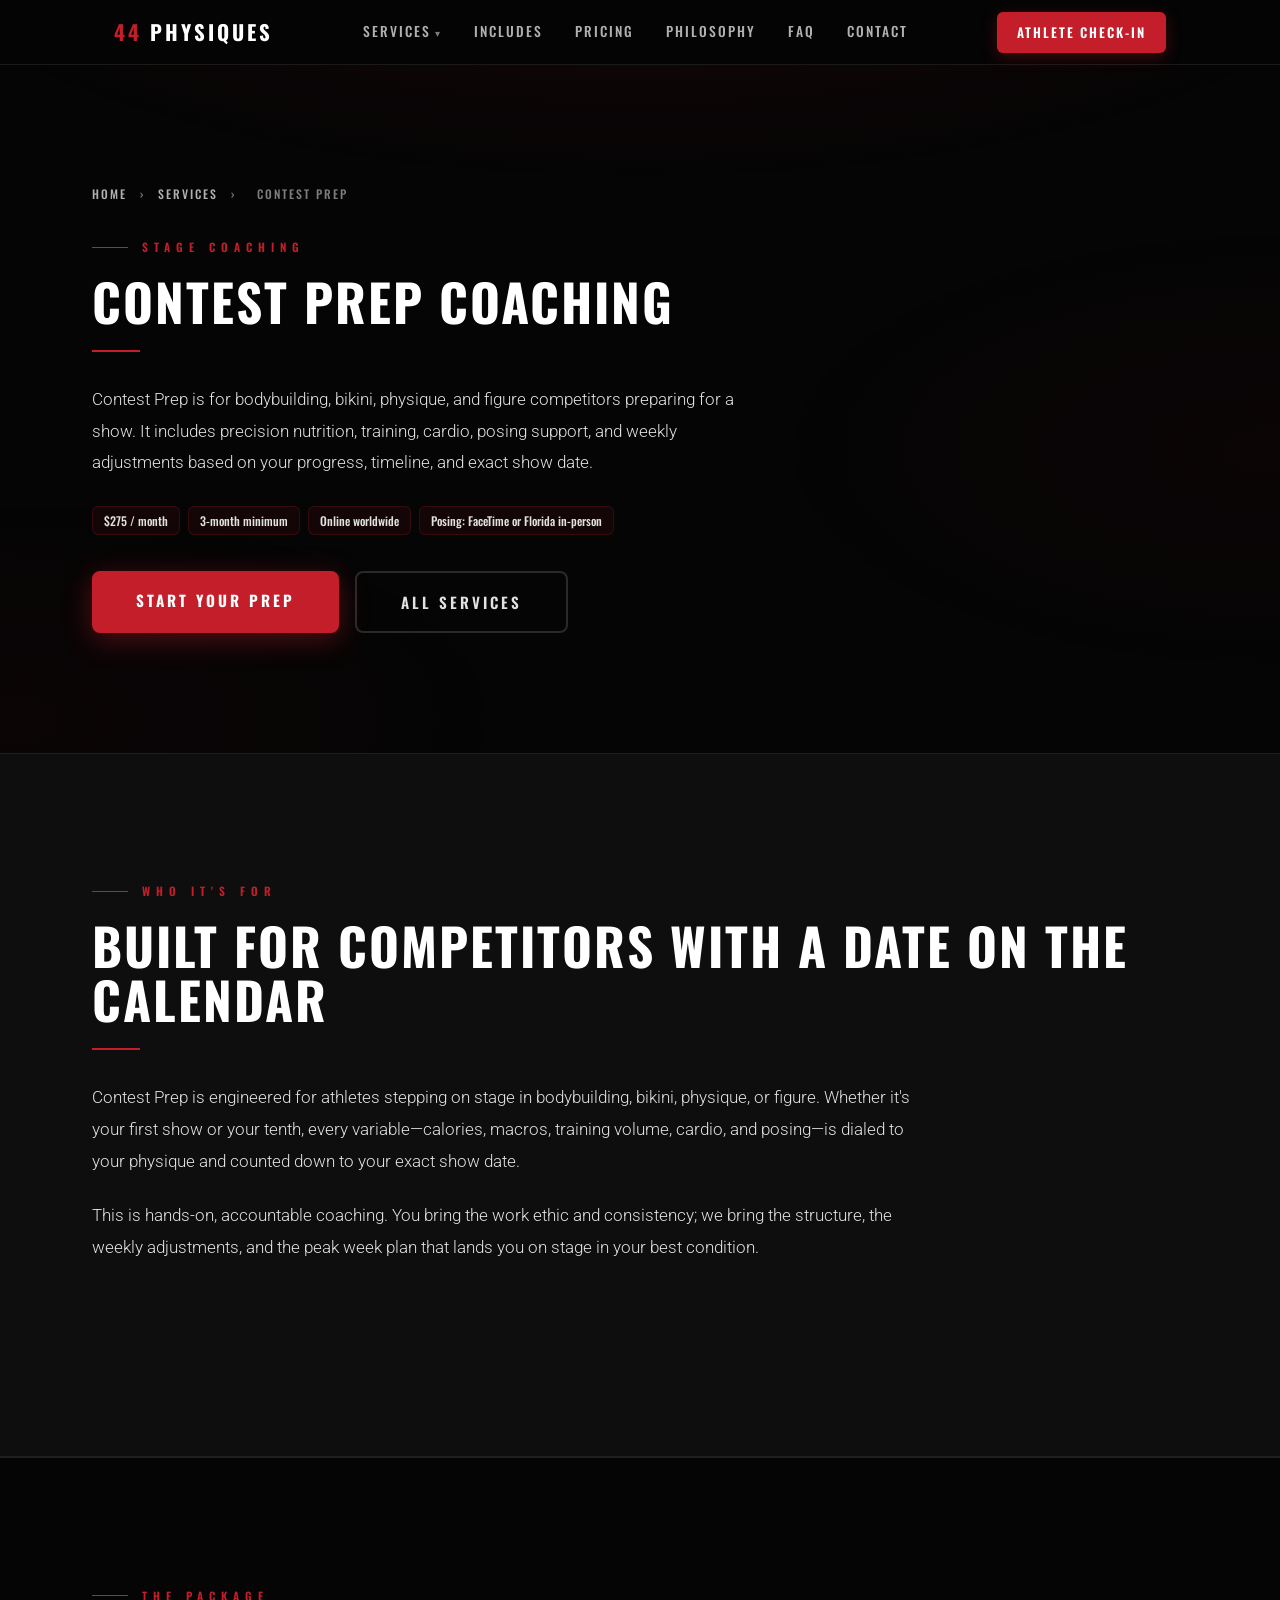
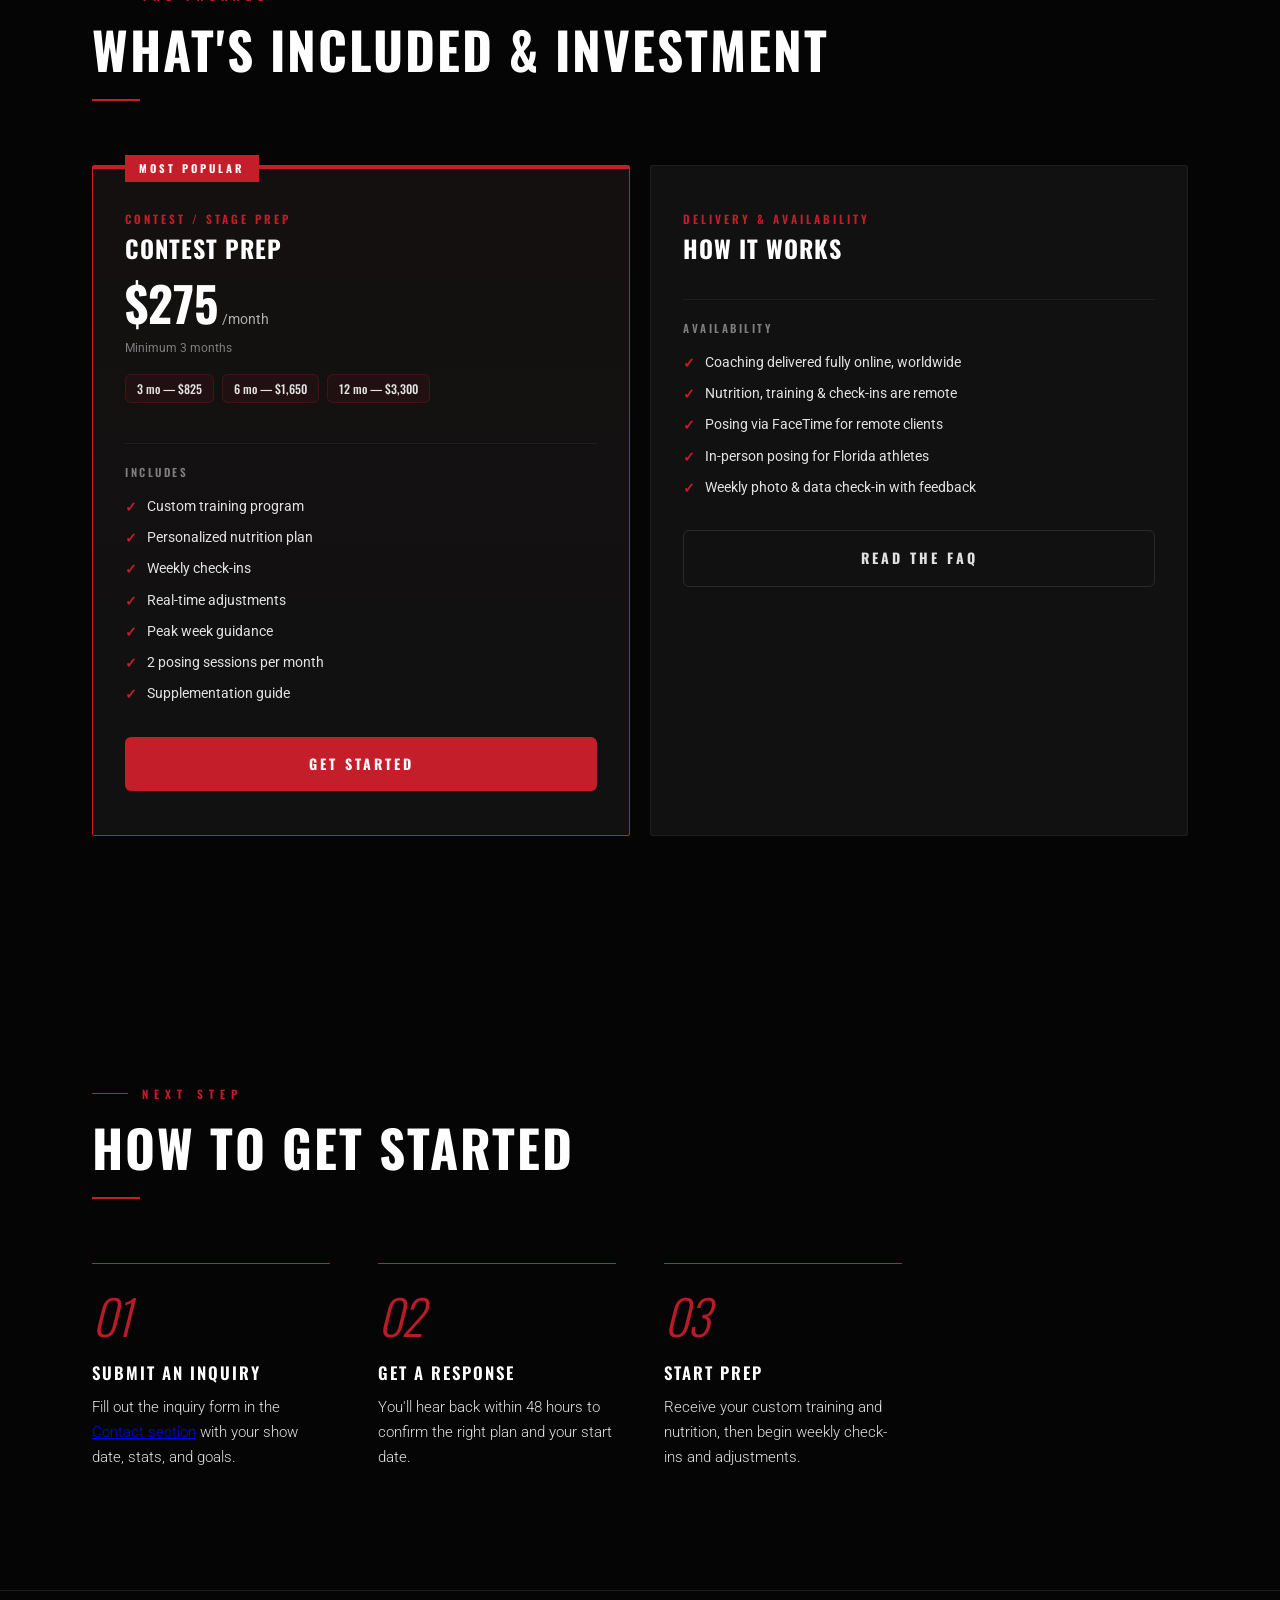
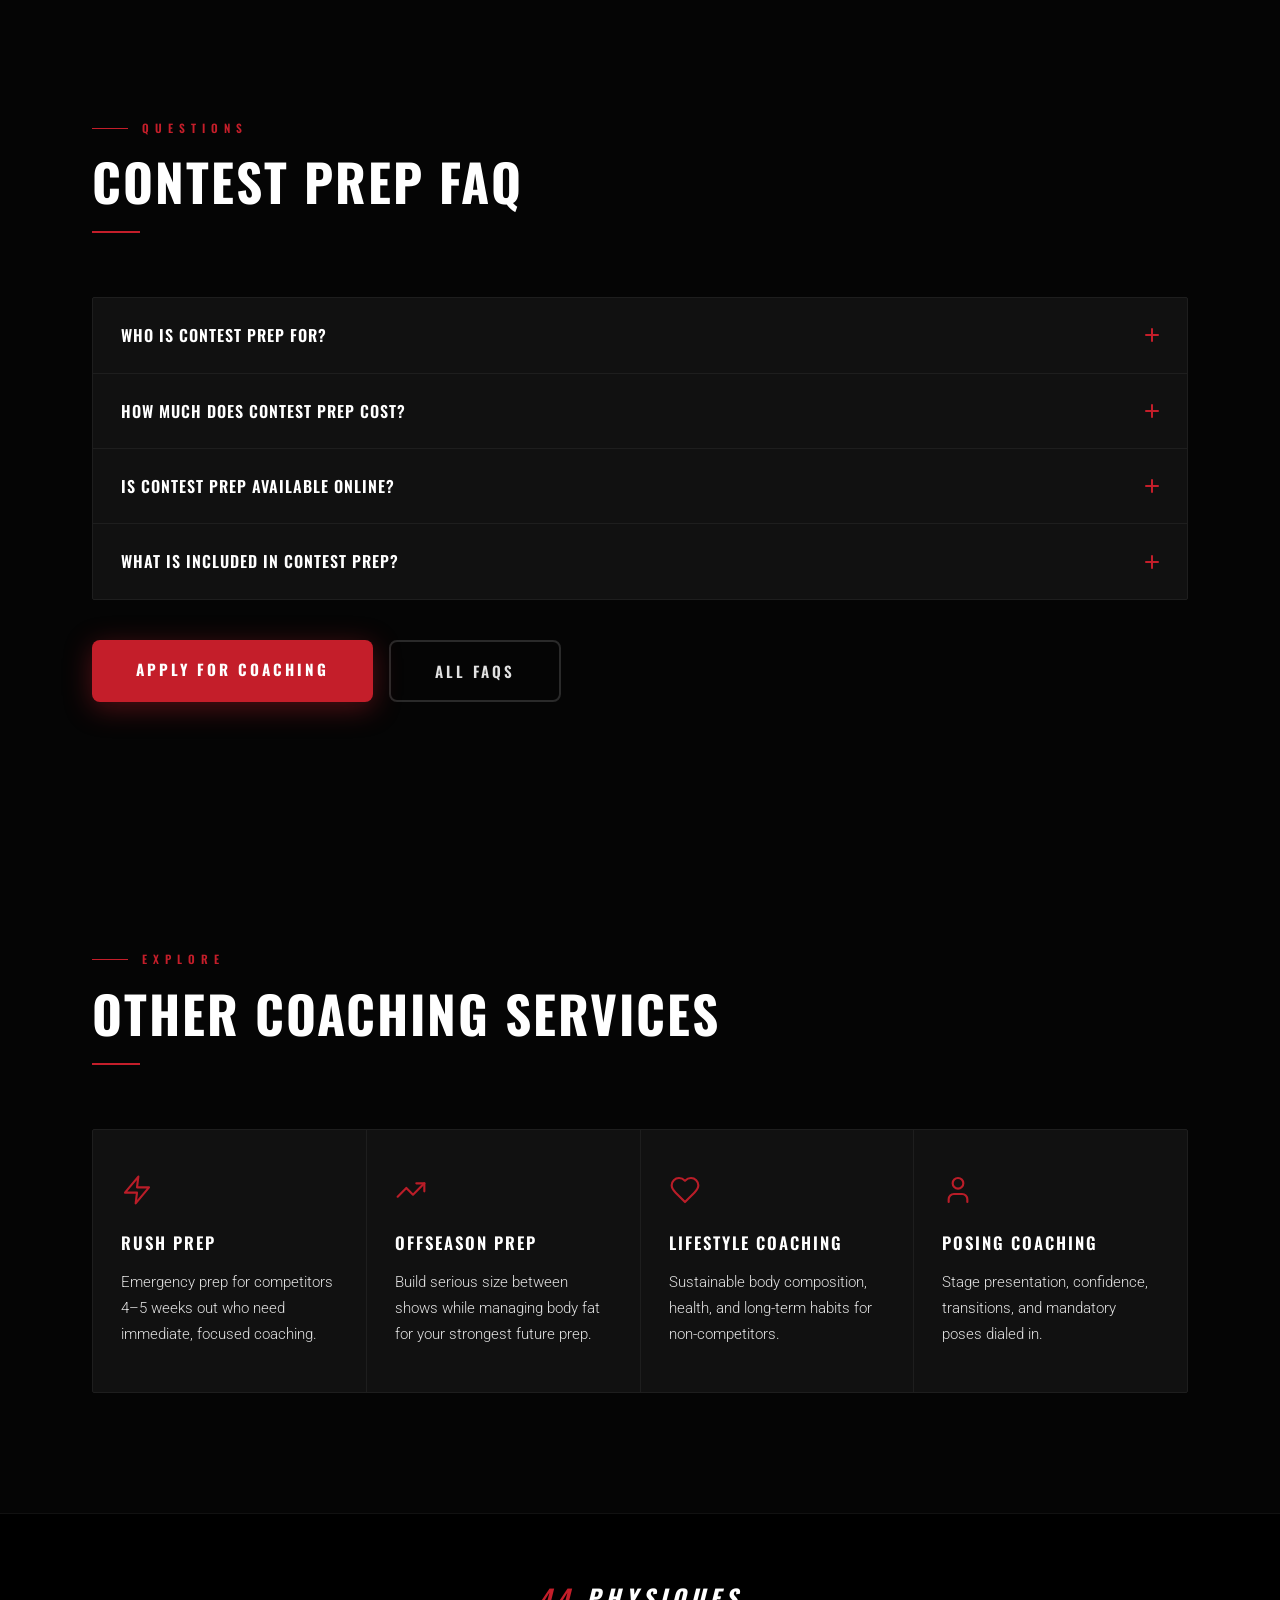
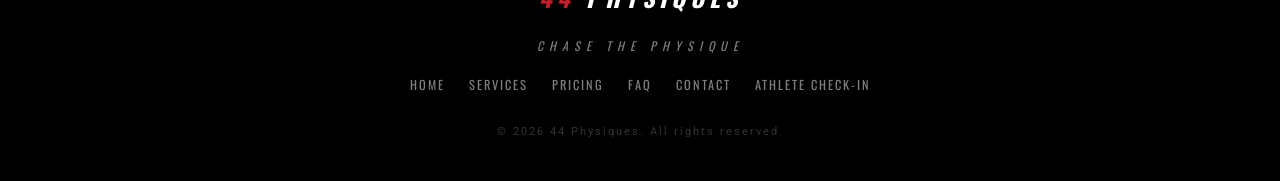
==== commit 44074c81: "Restore brand fonts and polish site appearance - Fix Google Fonts links broken by literal angle brac" ====
--- a/services/contest-prep/index.html
+++ b/services/contest-prep/index.html
@@ -10,23 +10,23 @@
     <meta name="robots" content="index, follow, max-image-preview:large, max-snippet:-1">
     <meta name="author" content="44 Physiques">
 
-    <link rel="canonical" href="https://zr5498tfmr-ux.github.io/-Team-44-Physiques-/services/contest-prep/">
+    <link rel="canonical" href="https://team44physiques.com/services/contest-prep/">
 
     <meta property="og:type"        content="website">
     <meta property="og:site_name"   content="44 Physiques">
     <meta property="og:title"       content="Contest Prep Coaching | 44 Physiques">
     <meta property="og:description" content="Precision contest prep for bodybuilding, bikini, physique, and figure competitors — nutrition, training, cardio, posing, and weekly adjustments to your show date.">
-    <meta property="og:image"       content="https://zr5498tfmr-ux.github.io/-Team-44-Physiques-/image/og-image.jpg">
-    <meta property="og:url"         content="https://zr5498tfmr-ux.github.io/-Team-44-Physiques-/services/contest-prep/">
+    <meta property="og:image"       content="https://team44physiques.com/image/og-image.jpg">
+    <meta property="og:url"         content="https://team44physiques.com/services/contest-prep/">
 
     <meta name="twitter:card"        content="summary_large_image">
     <meta name="twitter:title"       content="Contest Prep Coaching | 44 Physiques">
     <meta name="twitter:description" content="Precision contest prep for bodybuilding, bikini, physique, and figure competitors — engineered to your show date.">
-    <meta name="twitter:image"       content="https://zr5498tfmr-ux.github.io/-Team-44-Physiques-/image/og-image.jpg">
-
-    <link rel="preconnect" href="<https://fonts.googleapis.com>">
-    <link rel="preconnect" href="<https://fonts.gstatic.com>" crossorigin>
-    <link href="<https://fonts.googleapis.com/css2?family=Oswald:wght@400;500;600;700&family=Roboto:wght@300;400;500;700&display=swap>" rel="stylesheet">
+    <meta name="twitter:image"       content="https://team44physiques.com/image/og-image.jpg">
+
+    <link rel="preconnect" href="https://fonts.googleapis.com">
+    <link rel="preconnect" href="https://fonts.gstatic.com" crossorigin>
+    <link href="https://fonts.googleapis.com/css2?family=Oswald:wght@400;500;600;700&family=Roboto:wght@300;400;500;700&display=swap" rel="stylesheet">
     <link rel="icon" href="../../image/favicon.svg" type="image/svg+xml">
     <link rel="stylesheet" href="../../styles.css">
 
@@ -37,22 +37,22 @@
         {
           "@type": "BreadcrumbList",
           "itemListElement": [
-            { "@type": "ListItem", "position": 1, "name": "Home", "item": "https://zr5498tfmr-ux.github.io/-Team-44-Physiques-/" },
-            { "@type": "ListItem", "position": 2, "name": "Services", "item": "https://zr5498tfmr-ux.github.io/-Team-44-Physiques-/#services" },
-            { "@type": "ListItem", "position": 3, "name": "Contest Prep", "item": "https://zr5498tfmr-ux.github.io/-Team-44-Physiques-/services/contest-prep/" }
+            { "@type": "ListItem", "position": 1, "name": "Home", "item": "https://team44physiques.com/" },
+            { "@type": "ListItem", "position": 2, "name": "Services", "item": "https://team44physiques.com/#services" },
+            { "@type": "ListItem", "position": 3, "name": "Contest Prep", "item": "https://team44physiques.com/services/contest-prep/" }
           ]
         },
         {
           "@type": "Service",
-          "@id": "https://zr5498tfmr-ux.github.io/-Team-44-Physiques-/services/contest-prep/#service",
+          "@id": "https://team44physiques.com/services/contest-prep/#service",
           "name": "Contest Prep Coaching",
           "serviceType": "Bodybuilding contest prep coaching",
-          "url": "https://zr5498tfmr-ux.github.io/-Team-44-Physiques-/services/contest-prep/",
+          "url": "https://team44physiques.com/services/contest-prep/",
           "description": "Contest Prep is for bodybuilding, bikini, physique, and figure competitors preparing for a show. It includes precision nutrition, training, cardio, posing support, and weekly adjustments based on progress, timeline, and show date.",
           "provider": {
             "@type": "ProfessionalService",
             "name": "44 Physiques",
-            "url": "https://zr5498tfmr-ux.github.io/-Team-44-Physiques-/",
+            "url": "https://team44physiques.com/",
             "email": "fentydavid@yahoo.com"
           },
           "areaServed": [
@@ -64,7 +64,7 @@
             "price": "275.00",
             "priceCurrency": "USD",
             "availability": "https://schema.org/InStock",
-            "url": "https://zr5498tfmr-ux.github.io/-Team-44-Physiques-/#contact",
+            "url": "https://team44physiques.com/#contact",
             "priceSpecification": {
               "@type": "UnitPriceSpecification",
               "price": "275.00",
@@ -298,22 +298,22 @@
                 <div class="section-bar"></div>
                 <div class="services-grid">
                     <a class="service-card" href="../rush-prep/">
-                        <span class="service-icon" aria-hidden="true">&#9889;</span>
+                        <span class="service-icon" aria-hidden="true"><svg viewBox="0 0 24 24" fill="none" stroke="currentColor" stroke-width="1.6" stroke-linecap="round" stroke-linejoin="round" aria-hidden="true"><polygon points="13 2 3 14 12 14 11 22 21 10 12 10 13 2"/></svg></span>
                         <h3 class="service-name">Rush Prep</h3>
                         <p class="service-desc">Emergency prep for competitors 4&ndash;5 weeks out who need immediate, focused coaching.</p>
                     </a>
                     <a class="service-card" href="../offseason-prep/">
-                        <span class="service-icon" aria-hidden="true">&#127793;</span>
+                        <span class="service-icon" aria-hidden="true"><svg viewBox="0 0 24 24" fill="none" stroke="currentColor" stroke-width="1.6" stroke-linecap="round" stroke-linejoin="round" aria-hidden="true"><polyline points="22 7 13.5 15.5 8.5 10.5 2 17"/><polyline points="16 7 22 7 22 13"/></svg></span>
                         <h3 class="service-name">Offseason Prep</h3>
                         <p class="service-desc">Build serious size between shows while managing body fat for your strongest future prep.</p>
                     </a>
                     <a class="service-card" href="../lifestyle-coaching/">
-                        <span class="service-icon" aria-hidden="true">&#9878;&#65039;</span>
+                        <span class="service-icon" aria-hidden="true"><svg viewBox="0 0 24 24" fill="none" stroke="currentColor" stroke-width="1.6" stroke-linecap="round" stroke-linejoin="round" aria-hidden="true"><path d="M19 14c1.49-1.46 3-3.21 3-5.5A5.5 5.5 0 0 0 16.5 3c-1.76 0-3 .5-4.5 2-1.5-1.5-2.74-2-4.5-2A5.5 5.5 0 0 0 2 8.5c0 2.3 1.5 4.05 3 5.5l7 7Z"/></svg></span>
                         <h3 class="service-name">Lifestyle Coaching</h3>
                         <p class="service-desc">Sustainable body composition, health, and long-term habits for non-competitors.</p>
                     </a>
                     <a class="service-card" href="../posing-coaching/">
-                        <span class="service-icon" aria-hidden="true">&#128170;</span>
+                        <span class="service-icon" aria-hidden="true"><svg viewBox="0 0 24 24" fill="none" stroke="currentColor" stroke-width="1.6" stroke-linecap="round" stroke-linejoin="round" aria-hidden="true"><path d="M19 21v-2a4 4 0 0 0-4-4H9a4 4 0 0 0-4 4v2"/><circle cx="12" cy="7" r="4"/></svg></span>
                         <h3 class="service-name">Posing Coaching</h3>
                         <p class="service-desc">Stage presentation, confidence, transitions, and mandatory poses dialed in.</p>
                     </a>
--- a/styles.css
+++ b/styles.css
@@ -398,7 +398,8 @@
 }
 .service-card:hover::after { transform: scaleY(1); }
 
-.service-icon { font-size: 2rem; display: block; margin-bottom: 24px; opacity: 0.95; }
+.service-icon { display: block; margin-bottom: 24px; color: var(--red); opacity: 0.95; }
+.service-icon svg { width: 32px; height: 32px; display: block; }
 .service-name {
     font-family: 'Oswald', sans-serif;
     font-size: 1.05rem;
@@ -636,7 +637,7 @@
     text-align: center;
     text-decoration: none;
     padding: 16px;
-    border-radius: 2px;
+    border-radius: 6px;
     transition: all 0.3s ease;
 }
 .pricing-btn-solid { background: var(--red); color: var(--white); }
@@ -671,7 +672,7 @@
     padding: 14px 20px;
     background: rgba(196,30,42,0.04);
     border: 1px solid rgba(196,30,42,0.1);
-    border-radius: 10px;
+    border-radius: 8px;
     display: flex;
     flex-wrap: wrap;
     align-items: center;
@@ -737,7 +738,7 @@
 .inquiry-form {
     background: var(--card-bg);
     border: 1px solid var(--border);
-    border-radius: 16px;
+    border-radius: 8px;
     padding: 36px;
     display: flex;
     flex-direction: column;
